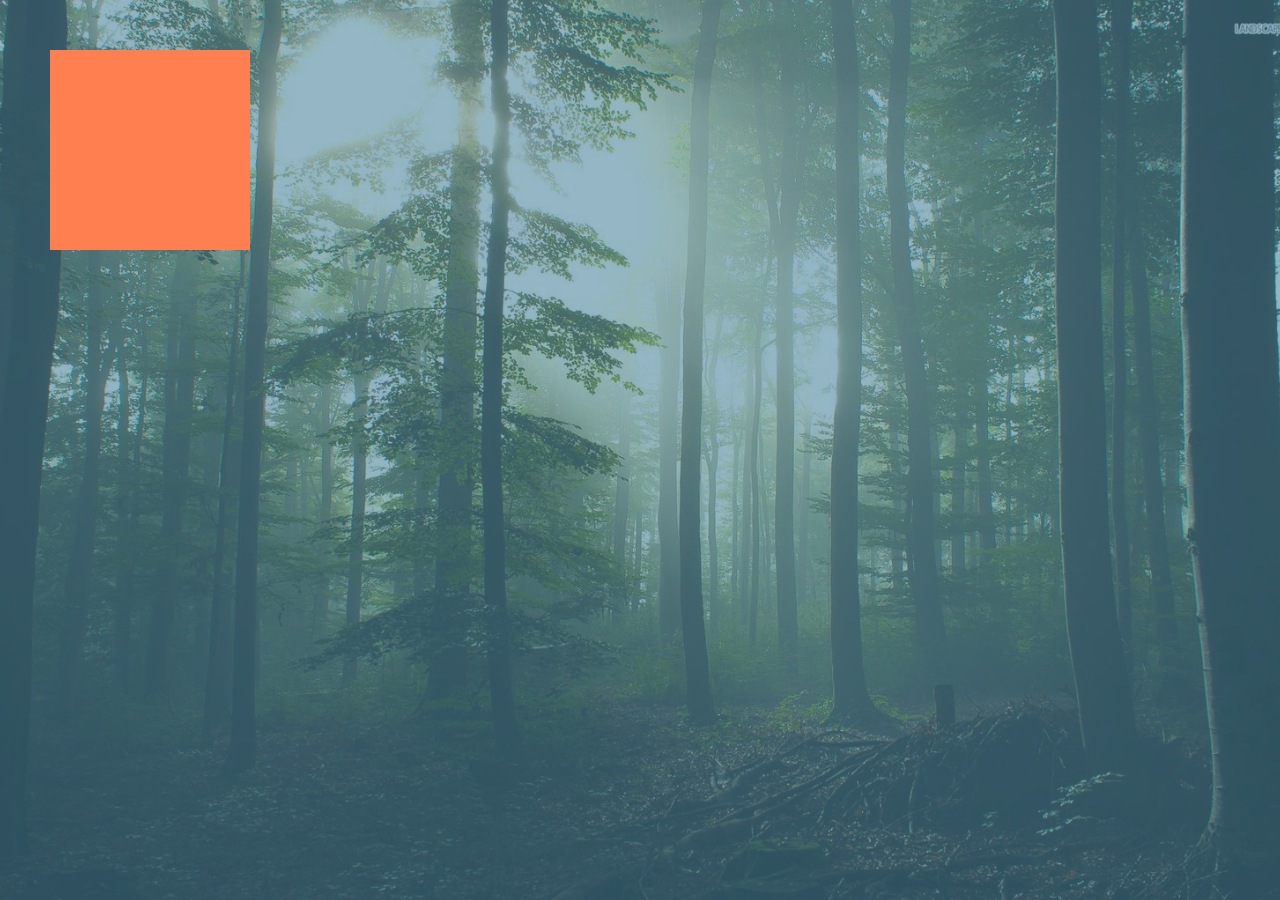
==== css-anime/index.html @ 536faba9 "anime" ====
<!DOCTYPE html>
<html lang="en">
<head>
	<meta charset="UTF-8">
	<title>Anime Test Drive</title>
	<meta http-equiv="X-UA-Compatible" content="IE=edge">
	<meta name="viewport" content="width=device-width, initial-scale=1">

	<meta name="description" content="" />
	<meta name="keywords" content="" />
	<link rel="icon" href="favicon.png"/>
	<link rel="stylesheet" href="css/style.css" />

	<!--[if lt IE 9]>
		<script src="https://oss.maxcdn.com/html5shiv/3.7.2/html5shiv.min.js"></script>
		<script src="https://oss.maxcdn.com/respond/1.4.2/respond.min.js"></script>
	<![endif]-->
</head>
<body class="loading">
	<header class="ba-header">

	</header>
	<main role="main" >
		<div class="box"></div>
	</main>
	<footer class="ba-footer">

	</footer>

	<script src="js/jquery-1.11.3.min.js"></script>
	<script src="js/main.js"></script>
</body>
</html>
---- css-anime/css/style.css ----
/*! normalize.css v3.0.3 | MIT License | github.com/necolas/normalize.css */
/**
 * 1. Set default font family to sans-serif.
 * 2. Prevent iOS and IE text size adjust after device orientation change,
 *    without disabling user zoom.
 */
html {
  font-family: sans-serif;
  /* 1 */
  -ms-text-size-adjust: 100%;
  /* 2 */
  -webkit-text-size-adjust: 100%;
  /* 2 */
}
/**
 * Remove default margin.
 */
body {
  margin: 0;
}
/* HTML5 display definitions
   ========================================================================== */
/**
 * Correct `block` display not defined for any HTML5 element in IE 8/9.
 * Correct `block` display not defined for `details` or `summary` in IE 10/11
 * and Firefox.
 * Correct `block` display not defined for `main` in IE 11.
 */
article,
aside,
details,
figcaption,
figure,
footer,
header,
hgroup,
main,
menu,
nav,
section,
summary {
  display: block;
}
/**
 * 1. Correct `inline-block` display not defined in IE 8/9.
 * 2. Normalize vertical alignment of `progress` in Chrome, Firefox, and Opera.
 */
audio,
canvas,
progress,
video {
  display: inline-block;
  /* 1 */
  vertical-align: baseline;
  /* 2 */
}
/**
 * Prevent modern browsers from displaying `audio` without controls.
 * Remove excess height in iOS 5 devices.
 */
audio:not([controls]) {
  display: none;
  height: 0;
}
/**
 * Address `[hidden]` styling not present in IE 8/9/10.
 * Hide the `template` element in IE 8/9/10/11, Safari, and Firefox < 22.
 */
[hidden],
template {
  display: none;
}
/* Links
   ========================================================================== */
/**
 * Remove the gray background color from active links in IE 10.
 */
a {
  background-color: transparent;
}
/**
 * Improve readability of focused elements when they are also in an
 * active/hover state.
 */
a:active,
a:hover {
  outline: 0;
}
/* Text-level semantics
   ========================================================================== */
/**
 * Address styling not present in IE 8/9/10/11, Safari, and Chrome.
 */
abbr[title] {
  border-bottom: 1px dotted;
}
/**
 * Address style set to `bolder` in Firefox 4+, Safari, and Chrome.
 */
b,
strong {
  font-weight: bold;
}
/**
 * Address styling not present in Safari and Chrome.
 */
dfn {
  font-style: italic;
}
/**
 * Address variable `h1` font-size and margin within `section` and `article`
 * contexts in Firefox 4+, Safari, and Chrome.
 */
h1 {
  font-size: 2em;
  margin: 0.67em 0;
}
/**
 * Address styling not present in IE 8/9.
 */
mark {
  background: #ff0;
  color: #000;
}
/**
 * Address inconsistent and variable font size in all browsers.
 */
small {
  font-size: 80%;
}
/**
 * Prevent `sub` and `sup` affecting `line-height` in all browsers.
 */
sub,
sup {
  font-size: 75%;
  line-height: 0;
  position: relative;
  vertical-align: baseline;
}
sup {
  top: -0.5em;
}
sub {
  bottom: -0.25em;
}
/* Embedded content
   ========================================================================== */
/**
 * Remove border when inside `a` element in IE 8/9/10.
 */
img {
  border: 0;
}
/**
 * Correct overflow not hidden in IE 9/10/11.
 */
svg:not(:root) {
  overflow: hidden;
}
/* Grouping content
   ========================================================================== */
/**
 * Address margin not present in IE 8/9 and Safari.
 */
figure {
  margin: 1em 40px;
}
/**
 * Address differences between Firefox and other browsers.
 */
hr {
  box-sizing: content-box;
  height: 0;
}
/**
 * Contain overflow in all browsers.
 */
pre {
  overflow: auto;
}
/**
 * Address odd `em`-unit font size rendering in all browsers.
 */
code,
kbd,
pre,
samp {
  font-family: monospace, monospace;
  font-size: 1em;
}
/* Forms
   ========================================================================== */
/**
 * Known limitation: by default, Chrome and Safari on OS X allow very limited
 * styling of `select`, unless a `border` property is set.
 */
/**
 * 1. Correct color not being inherited.
 *    Known issue: affects color of disabled elements.
 * 2. Correct font properties not being inherited.
 * 3. Address margins set differently in Firefox 4+, Safari, and Chrome.
 */
button,
input,
optgroup,
select,
textarea {
  color: inherit;
  /* 1 */
  font: inherit;
  /* 2 */
  margin: 0;
  /* 3 */
}
/**
 * Address `overflow` set to `hidden` in IE 8/9/10/11.
 */
button {
  overflow: visible;
}
/**
 * Address inconsistent `text-transform` inheritance for `button` and `select`.
 * All other form control elements do not inherit `text-transform` values.
 * Correct `button` style inheritance in Firefox, IE 8/9/10/11, and Opera.
 * Correct `select` style inheritance in Firefox.
 */
button,
select {
  text-transform: none;
}
/**
 * 1. Avoid the WebKit bug in Android 4.0.* where (2) destroys native `audio`
 *    and `video` controls.
 * 2. Correct inability to style clickable `input` types in iOS.
 * 3. Improve usability and consistency of cursor style between image-type
 *    `input` and others.
 */
button,
html input[type="button"],
input[type="reset"],
input[type="submit"] {
  -webkit-appearance: button;
  /* 2 */
  cursor: pointer;
  /* 3 */
}
/**
 * Re-set default cursor for disabled elements.
 */
button[disabled],
html input[disabled] {
  cursor: default;
}
/**
 * Remove inner padding and border in Firefox 4+.
 */
button::-moz-focus-inner,
input::-moz-focus-inner {
  border: 0;
  padding: 0;
}
/**
 * Address Firefox 4+ setting `line-height` on `input` using `!important` in
 * the UA stylesheet.
 */
input {
  line-height: normal;
}
/**
 * It's recommended that you don't attempt to style these elements.
 * Firefox's implementation doesn't respect box-sizing, padding, or width.
 *
 * 1. Address box sizing set to `content-box` in IE 8/9/10.
 * 2. Remove excess padding in IE 8/9/10.
 */
input[type="checkbox"],
input[type="radio"] {
  box-sizing: border-box;
  /* 1 */
  padding: 0;
  /* 2 */
}
/**
 * Fix the cursor style for Chrome's increment/decrement buttons. For certain
 * `font-size` values of the `input`, it causes the cursor style of the
 * decrement button to change from `default` to `text`.
 */
input[type="number"]::-webkit-inner-spin-button,
input[type="number"]::-webkit-outer-spin-button {
  height: auto;
}
/**
 * 1. Address `appearance` set to `searchfield` in Safari and Chrome.
 * 2. Address `box-sizing` set to `border-box` in Safari and Chrome.
 */
input[type="search"] {
  -webkit-appearance: textfield;
  /* 1 */
  box-sizing: content-box;
  /* 2 */
}
/**
 * Remove inner padding and search cancel button in Safari and Chrome on OS X.
 * Safari (but not Chrome) clips the cancel button when the search input has
 * padding (and `textfield` appearance).
 */
input[type="search"]::-webkit-search-cancel-button,
input[type="search"]::-webkit-search-decoration {
  -webkit-appearance: none;
}
/**
 * Define consistent border, margin, and padding.
 */
fieldset {
  border: 1px solid #c0c0c0;
  margin: 0 2px;
  padding: 0.35em 0.625em 0.75em;
}
/**
 * 1. Correct `color` not being inherited in IE 8/9/10/11.
 * 2. Remove padding so people aren't caught out if they zero out fieldsets.
 */
legend {
  border: 0;
  /* 1 */
  padding: 0;
  /* 2 */
}
/**
 * Remove default vertical scrollbar in IE 8/9/10/11.
 */
textarea {
  overflow: auto;
}
/**
 * Don't inherit the `font-weight` (applied by a rule above).
 * NOTE: the default cannot safely be changed in Chrome and Safari on OS X.
 */
optgroup {
  font-weight: bold;
}
/* Tables
   ========================================================================== */
/**
 * Remove most spacing between table cells.
 */
table {
  border-collapse: collapse;
  border-spacing: 0;
}
td,
th {
  padding: 0;
}
*,
*:after,
*:before {
  box-sizing: border-box;
}
.cf:before,
.cf:after {
  content: " ";
  display: table;
}
.cf:after {
  clear: both;
}
.ba-container,
.ba-container-center {
  margin-left: auto;
  margin-right: auto;
}
img {
  max-width: 100%;
  height: auto;
}
/* Text align */
.ba-text-left {
  text-align: left;
}
.ba-text-right {
  text-align: right;
}
.ba-text-center {
  text-align: center;
}
/* Floats */
.ba-float-left {
  float: left;
}
.ba-float-right {
  float: right;
}
.ba-float-none {
  float: none;
}
/* Vertical align */
.ba-vertical-align:before {
  content: '';
  display: inline-block;
  height: 100%;
  vertical-align: middle;
}
[class*="ba-vertical-align-"] {
  display: inline-block;
}
.ba-vertical-align-top {
  vertical-align: top;
}
.ba-vertical-align-middle {
  vertical-align: middle;
}
.ba-vertical-align-bottom {
  vertical-align: bottom;
}
/* Absolute centering */
.ba-relative {
  position: relative;
}
.ba-absolute-center {
  display: block;
  position: absolute;
  left: 0;
  right: 0;
  top: 0;
  bottom: 0;
  margin: auto;
}
/* Circle element */
.ba-circle {
  border-radius: 50%;
}
/*== Grid ==*/
/* Grid clearfix */
.ba-grid:before,
.ba-grid:after {
  content: " ";
  display: table;
}
.ba-grid:after {
  clear: both;
}
.ba-grid + .ba-grid {
  margin-top: 20px;
}
[class*="ba-width-"] {
  width: 100%;
}
.ba-grid > [class*="ba-width-"] {
  float: left;
  padding-left: 20px;
}
.ba-grid {
  margin-left: -20px;
}
/* No Padding Grid */
.ba-grid-nopad {
  margin-left: 0;
}
.ba-grid-nopad + .ba-grid-nopad {
  margin-top: 0;
}
.ba-grid-nopad > [class*="ba-width-"] {
  padding-left: 0;
}
.ba-width-1-2,
.ba-width-2-4,
.ba-width-3-6 {
  width: 50%;
}
.ba-width-1-3,
.ba-width-2-6 {
  width: 33.333%;
}
.ba-width-2-3,
.ba-width-4-6 {
  width: 66.667%;
}
.ba-width-1-4 {
  width: 25%;
}
.ba-width-3-4 {
  width: 75%;
}
.ba-width-1-5 {
  width: 20%;
}
.ba-width-2-5 {
  width: 40%;
}
.ba-width-3-5 {
  width: 60%;
}
.ba-width-4-5 {
  width: 80%;
}
.ba-width-1-6 {
  width: 16.667%;
}
.ba-width-5-6 {
  width: 83.333%;
}
.ba-width-1-7 {
  width: 14.2857%;
}
.ba-width-1-8 {
  width: 12.5%;
}
.ba-width-1-9 {
  width: 11.1111%;
}
.ba-width-1-10 {
  width: 10%;
}
/* Phone landscape and bigger */
@media (min-width: 480px) {
  .ba-float-left-small {
    float: left;
  }
  .ba-float-right-small {
    float: right;
  }
  /* Whole */
  .ba-width-small-1-1 {
    width: 100%;
  }
  /* Halves */
  .ba-width-small-1-2,
  .ba-width-small-2-4,
  .ba-width-small-3-6 {
    width: 50%;
  }
  /* Thirds */
  .ba-width-small-1-3,
  .ba-width-small-2-6 {
    width: 33.333%;
  }
  .ba-width-small-2-3,
  .ba-width-small-4-6 {
    width: 66.666%;
  }
  /* Quarters */
  .ba-width-small-1-4 {
    width: 25%;
  }
  .ba-width-small-3-4 {
    width: 75%;
  }
  /* Fifths */
  .ba-width-small-1-5 {
    width: 20%;
  }
  .ba-width-small-2-5 {
    width: 40%;
  }
  .ba-width-small-3-5 {
    width: 60%;
  }
  .ba-width-small-4-5 {
    width: 80%;
  }
}
/* Tablet and bigger */
@media (min-width: 768px) {
  .ba-float-left-medium {
    float: left;
  }
  .ba-float-right-medium {
    float: right;
  }
  /* Whole */
  .ba-width-medium-1-1 {
    width: 100%;
  }
  /* Halves */
  .ba-width-medium-1-2,
  .ba-width-medium-2-4,
  .ba-width-medium-3-6 {
    width: 50%;
  }
  /* Thirds */
  .ba-width-medium-1-3,
  .ba-width-medium-2-6 {
    width: 33.333%;
  }
  .ba-width-medium-2-3,
  .ba-width-medium-4-6 {
    width: 66.666%;
  }
  /* Quarters */
  .ba-width-medium-1-4 {
    width: 25%;
  }
  .ba-width-medium-3-4 {
    width: 75%;
  }
  /* Fifths */
  .ba-width-medium-1-5 {
    width: 20%;
  }
  .ba-width-medium-2-5 {
    width: 40%;
  }
  .ba-width-medium-3-5 {
    width: 60%;
  }
  .ba-width-medium-4-5 {
    width: 80%;
  }
}
/* Desktop and bigger */
@media (min-width: 960px) {
  .ba-float-left-large {
    float: left;
  }
  .ba-float-right-large {
    float: right;
  }
  /* Whole */
  .ba-width-large-1-1 {
    width: 100%;
  }
  /* Halves */
  .ba-width-large-1-2,
  .ba-width-large-2-4,
  .ba-width-large-3-6 {
    width: 50%;
  }
  /* Thirds */
  .ba-width-large-1-3,
  .ba-width-large-2-6 {
    width: 33.333%;
  }
  .ba-width-large-2-3,
  .ba-width-large-4-6 {
    width: 66.666%;
  }
  /* Quarters */
  .ba-width-large-1-4 {
    width: 25%;
  }
  .ba-width-large-3-4 {
    width: 75%;
  }
  /* Fifths */
  .ba-width-large-1-5 {
    width: 20%;
  }
  .ba-width-large-2-5 {
    width: 40%;
  }
  .ba-width-large-3-5 {
    width: 60%;
  }
  .ba-width-large-4-5 {
    width: 80%;
  }
}
@media (min-width: 1220px) {
  .ba-float-left-xlarge {
    float: left;
  }
  .ba-float-right-xlarge {
    float: right;
  }
  /* Whole */
  .ba-width-xlarge-1-1 {
    width: 100%;
  }
  /* Halves */
  .ba-width-xlarge-1-2,
  .ba-width-xlarge-2-4,
  .ba-width-xlarge-3-6 {
    width: 50%;
  }
  /* Thirds */
  .ba-width-xlarge-1-3,
  .ba-width-xlarge-2-6 {
    width: 33.333%;
  }
  .ba-width-xlarge-2-3,
  .ba-width-xlarge-4-6 {
    width: 66.666%;
  }
  /* Quarters */
  .ba-width-xlarge-1-4 {
    width: 25%;
  }
  .ba-width-xlarge-3-4 {
    width: 75%;
  }
  /* Fifths */
  .ba-width-xlarge-1-5 {
    width: 20%;
  }
  .ba-width-xlarge-2-5 {
    width: 40%;
  }
  .ba-width-xlarge-3-5 {
    width: 60%;
  }
  .ba-width-xlarge-4-5 {
    width: 80%;
  }
}
/* Typography */
a,
input[type="submit"],
input[type="button"],
button {
  -webkit-transition: color 0.3s ease-in, border-color 0.3s ease-in, background-color 0.3s ease-in, opacity 0.3s ease-in;
  transition: color 0.3s ease-in, border-color 0.3s ease-in, background-color 0.3s ease-in, opacity 0.3s ease-in;
}
input[type="submit"],
input[type="button"],
button,
.ba-button {
  display: inline-block;
  border: 3px solid #fff;
  background: none;
  padding: 10px 30px;
  color: #FFF;
  position: relative;
  overflow: hidden;
}
input[type="submit"]:before,
input[type="button"]:before,
button:before,
.ba-button:before {
  content: "";
  position: absolute;
  left: 0;
  width: 100%;
  top: 0;
  bottom: 0;
  -webkit-transition: -webkit-transform 0.2s cubic-bezier(0.145, -0.535, 0.755, 0.445);
          transition: transform 0.2s cubic-bezier(0.145, -0.535, 0.755, 0.445);
  background: #FFF;
  -webkit-transform: translateX(-100%);
      -ms-transform: translateX(-100%);
          transform: translateX(-100%);
  z-index: -1;
}
input[type="submit"]:hover,
input[type="button"]:hover,
button:hover,
.ba-button:hover {
  color: #000;
}
input[type="submit"]:hover:before,
input[type="button"]:hover:before,
button:hover:before,
.ba-button:hover:before {
  -webkit-transform: translateX(0);
      -ms-transform: translateX(0);
          transform: translateX(0);
}
input[type="submit"]:active,
input[type="button"]:active,
button:active,
.ba-button:active {
  color: #000;
}
input[type="submit"]:active:before,
input[type="button"]:active:before,
button:active:before,
.ba-button:active:before {
  -webkit-transform: translate(0, 50px);
      -ms-transform: translate(0, 50px);
          transform: translate(0, 50px);
}
input[type="text"],
input[type="email"],
input[type="password"],
input[type="number"],
input[type="tel"],
textarea,
select {
  -webkit-transition: color 0.3s ease-in, border-color 0.3s ease-in, background-color 0.3s ease-in, opacity 0.3s ease-in;
  transition: color 0.3s ease-in, border-color 0.3s ease-in, background-color 0.3s ease-in, opacity 0.3s ease-in;
}
/* Layout */
html,
body {
  min-height: 100%;
  font-smoothing: antialiased;
}
html {
  height: 100%;
}
body {
  background: #4E859E;
  overflow-x: hidden;
  overflow-y: scroll;
}
body:before {
  position: absolute;
  content: '';
  left: -100px;
  right: -100px;
  bottom: 0;
  top: 0;
  background-image: url(../img/foggy-forest.jpg);
  background-repeat: no-repeat;
  background-position: 50% 50%;
  background-size: cover;
  z-index: 0;
  opacity: 0.4;
  -webkit-animation-name: moving-bg;
          animation-name: moving-bg;
  -webkit-animation-duration: 30s;
          animation-duration: 30s;
  -webkit-animation-iteration-count: infinite;
          animation-iteration-count: infinite;
  /*animation-direction: alternate;*/
  /*animation-timing-function: cubic-bezier(1,.015,.295,1.225);*/
}
@-webkit-keyframes moving-bg {
  0% {
    -webkit-transform: translateX(-100px);
            transform: translateX(-100px);
  }
  50% {
    -webkit-transform: translateX(0);
            transform: translateX(0);
  }
  100% {
    -webkit-transform: translateX(-100px);
            transform: translateX(-100px);
  }
}
@keyframes moving-bg {
  0% {
    -webkit-transform: translateX(-100px);
            transform: translateX(-100px);
  }
  50% {
    -webkit-transform: translateX(0);
            transform: translateX(0);
  }
  100% {
    -webkit-transform: translateX(-100px);
            transform: translateX(-100px);
  }
}
.ba-container {
  padding-left: 20px;
  padding-right: 20px;
}
main {
  padding: 50px;
  position: relative;
  z-index: 1;
}
.box {
  width: 200px;
  height: 200px;
  background-color: coral;
  -webkit-animation-timing-function: cubic-bezier(1, 0.015, 0.295, 1.225);
          animation-timing-function: cubic-bezier(1, 0.015, 0.295, 1.225);
}
@-webkit-keyframes sq-to-circle {
}
@keyframes sq-to-circle {
}

/*# sourceMappingURL=style.css.map */
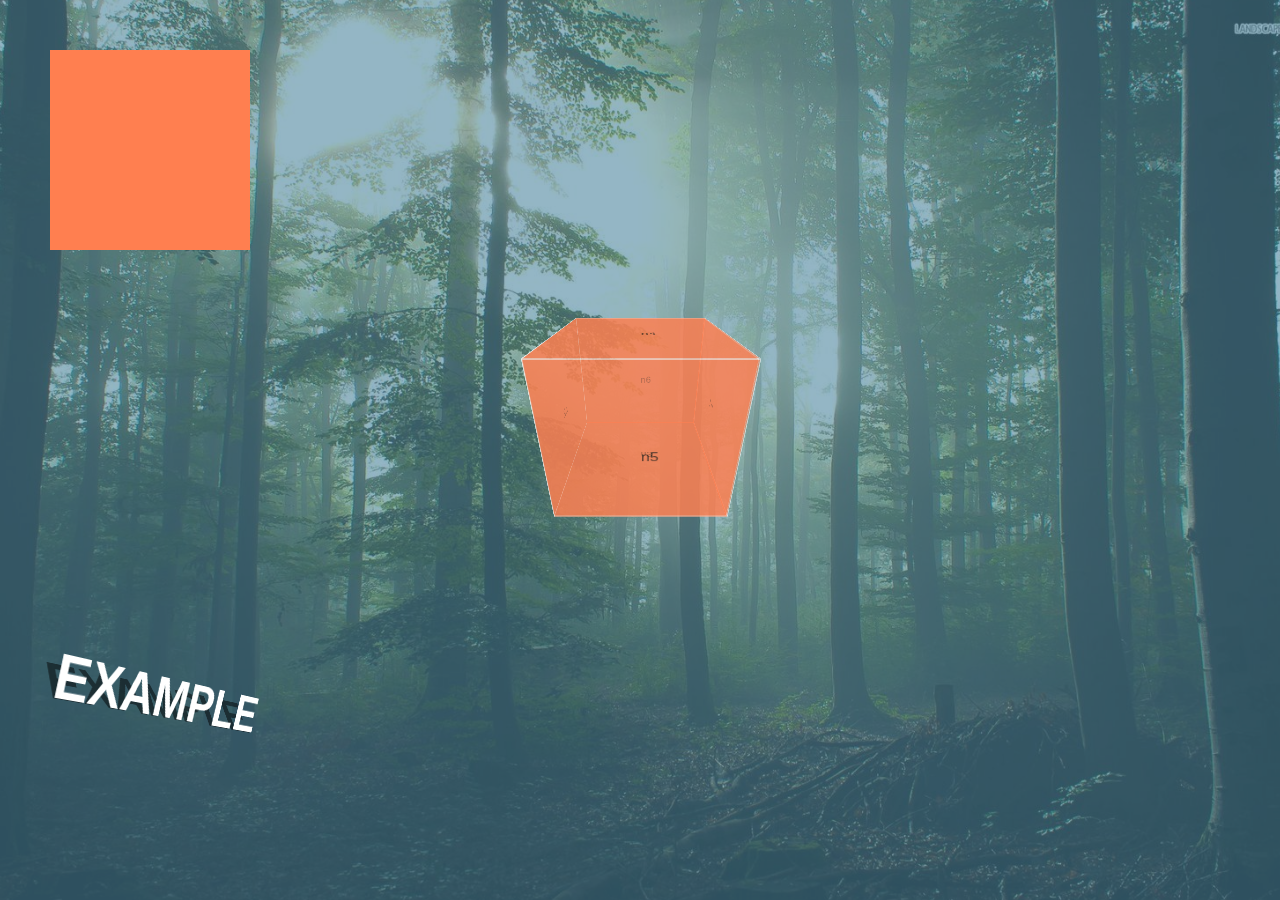
==== commit 27e081ff: "animation added" ====
--- a/css-anime/index.html
+++ b/css-anime/index.html
@@ -16,13 +16,25 @@
 		<script src="https://oss.maxcdn.com/respond/1.4.2/respond.min.js"></script>
 	<![endif]-->
 </head>
-<body class="loading">
+<body>
 	<header class="ba-header">
 
 	</header>
 	<main role="main" >
 		<div class="box"></div>
+
+		<div class="cube">
+			<div class="n1">n1</div>
+			<div class="n2">n2</div>
+			<div class="n3">n3</div>
+			<div class="n4">n4</div>
+			<div class="n5">n5</div>
+			<div class="n6">n6</div>
+		</div>
+
+		<span class="word3d" data-text="EXAMPLE">EXAMPLE</span>
 	</main>
+
 	<footer class="ba-footer">
 
 	</footer>
--- a/css-anime/css/style.css
+++ b/css-anime/css/style.css
@@ -734,8 +734,8 @@
   width: 100%;
   top: 0;
   bottom: 0;
-  -webkit-transition: -webkit-transform 0.2s cubic-bezier(0.145, -0.535, 0.755, 0.445);
-          transition: transform 0.2s cubic-bezier(0.145, -0.535, 0.755, 0.445);
+  -webkit-transition: -webkit-transform .2s;
+          transition: transform .2s;
   background: #FFF;
   -webkit-transform: translateX(-100%);
       -ms-transform: translateX(-100%);
@@ -857,12 +857,181 @@
   width: 200px;
   height: 200px;
   background-color: coral;
+  -webkit-animation-name: sq-to-circle;
+          animation-name: sq-to-circle;
+  -webkit-animation-delay: .5s;
+          animation-delay: .5s;
+  -webkit-animation-duration: 3s;
+          animation-duration: 3s;
+  -webkit-animation-iteration-count: infinite;
+          animation-iteration-count: infinite;
+  -webkit-animation-direction: alternate;
+          animation-direction: alternate;
   -webkit-animation-timing-function: cubic-bezier(1, 0.015, 0.295, 1.225);
           animation-timing-function: cubic-bezier(1, 0.015, 0.295, 1.225);
 }
 @-webkit-keyframes sq-to-circle {
+  0% {
+    border-radius: 0 0 0 0;
+    -webkit-transform: rotate(0);
+            transform: rotate(0);
+    background-color: coral;
+  }
+  25% {
+    border-radius: 50% 0 0 0;
+    -webkit-transform: rotate(45deg);
+            transform: rotate(45deg);
+    background-color: fuchsia;
+  }
+  50% {
+    border-radius: 50% 50% 0 0;
+    -webkit-transform: rotate(90deg);
+            transform: rotate(90deg);
+    background-color: #a6a6a6;
+  }
+  75% {
+    border-radius: 50% 50% 50% 0;
+    -webkit-transform: rotate(135deg);
+            transform: rotate(135deg);
+    background-color: #f7f7f7;
+  }
+  100% {
+    border-radius: 50% 50% 50% 50%;
+    -webkit-transform: rotate(180deg);
+            transform: rotate(180deg);
+    background-color: purple;
+  }
 }
 @keyframes sq-to-circle {
+  0% {
+    border-radius: 0 0 0 0;
+    -webkit-transform: rotate(0);
+            transform: rotate(0);
+    background-color: coral;
+  }
+  25% {
+    border-radius: 50% 0 0 0;
+    -webkit-transform: rotate(45deg);
+            transform: rotate(45deg);
+    background-color: fuchsia;
+  }
+  50% {
+    border-radius: 50% 50% 0 0;
+    -webkit-transform: rotate(90deg);
+            transform: rotate(90deg);
+    background-color: #a6a6a6;
+  }
+  75% {
+    border-radius: 50% 50% 50% 0;
+    -webkit-transform: rotate(135deg);
+            transform: rotate(135deg);
+    background-color: #f7f7f7;
+  }
+  100% {
+    border-radius: 50% 50% 50% 50%;
+    -webkit-transform: rotate(180deg);
+            transform: rotate(180deg);
+    background-color: purple;
+  }
+}
+.cube {
+  width: 200px;
+  height: 200px;
+  position: relative;
+  margin: 100px auto;
+  -webkit-perspective: 600px;
+          perspective: 600px;
+  -webkit-transform-style: preserve-3d;
+          transform-style: preserve-3d;
+  -webkit-transform: perspective(400px) rotate3d(1, 0, 0, -40deg);
+          transform: perspective(400px) rotate3d(1, 0, 0, -40deg);
+}
+.cube div {
+  padding: 100px;
+  background: coral;
+  opacity: .6;
+  position: absolute;
+  width: 100%;
+  height: 100%;
+  border: 1px solid #fff;
+}
+.cube .n1 {
+  left: 100%;
+  top: 0;
+  -webkit-transform-origin: left;
+      -ms-transform-origin: left;
+          transform-origin: left;
+  -webkit-transform: rotateY(90deg);
+          transform: rotateY(90deg);
+}
+.cube .n2 {
+  right: 100%;
+  top: 0;
+  -webkit-transform-origin: right;
+      -ms-transform-origin: right;
+          transform-origin: right;
+  -webkit-transform: rotateY(-90deg);
+          transform: rotateY(-90deg);
+}
+.cube .n3 {
+  top: 100%;
+  left: 0;
+  -webkit-transform-origin: top;
+      -ms-transform-origin: top;
+          transform-origin: top;
+  -webkit-transform: rotateX(-90deg);
+          transform: rotateX(-90deg);
+}
+.cube .n4 {
+  bottom: 100%;
+  left: 0;
+  -webkit-transform-origin: bottom;
+      -ms-transform-origin: bottom;
+          transform-origin: bottom;
+  -webkit-transform: rotateX(90deg);
+          transform: rotateX(90deg);
+}
+.cube .n5 {
+  left: 0;
+  top: 0;
+}
+.cube .n6 {
+  left: 0;
+  top: 0;
+  -webkit-transform: translateZ(-200px);
+          transform: translateZ(-200px);
+}
+.word3d {
+  display: inline-block;
+  color: #FFF;
+  font-size: 400%;
+  font-weight: 900;
+  -webkit-transform-style: preserve-3d;
+          transform-style: preserve-3d;
+  -webkit-transform-origin: 0 100%;
+      -ms-transform-origin: 0 100%;
+          transform-origin: 0 100%;
+  -webkit-transform: perspective(500px) rotate3d(1, 1, 0, 45deg);
+          transform: perspective(500px) rotate3d(1, 1, 0, 45deg);
+  position: relative;
+  color: rgba(0, 0, 0, 0.5);
+  line-height: .8;
+}
+.word3d:after {
+  display: block;
+  position: absolute;
+  content: attr(data-text);
+  left: 0;
+  top: 0;
+  width: 100%;
+  height: 100%;
+  color: #FFF;
+  z-index: 1;
+  -webkit-transform-origin: 50% 100%;
+      -ms-transform-origin: 50% 100%;
+          transform-origin: 50% 100%;
+  -webkit-transform: rotate3d(-2, 0, 0, 40deg);
+          transform: rotate3d(-2, 0, 0, 40deg);
 }
 
 /*# sourceMappingURL=style.css.map */